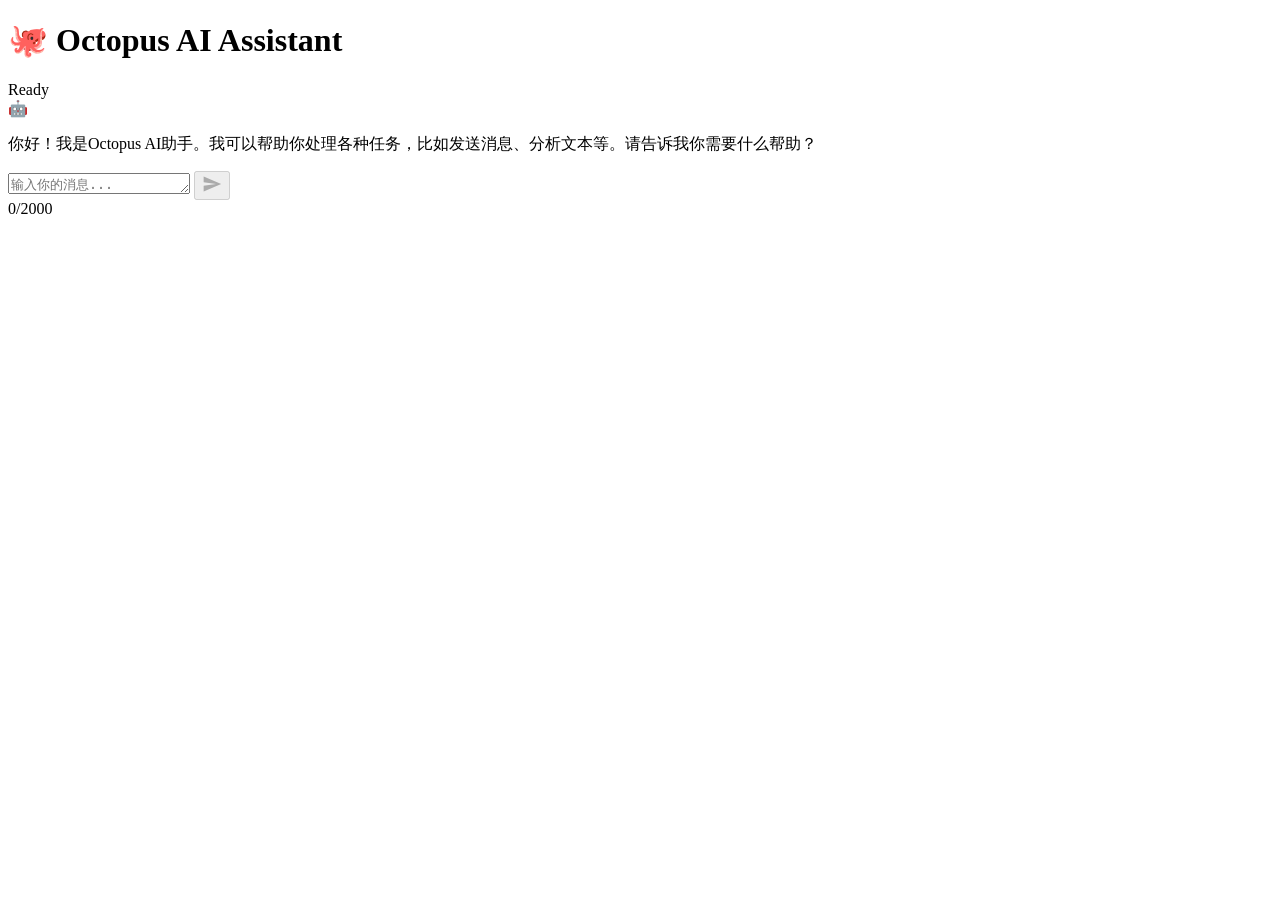
==== agent_provider/octopus/web/index.html @ 231430aa "加入octopus" ====
<!DOCTYPE html>
<html lang="zh-CN">
<head>
    <meta charset="UTF-8">
    <meta name="viewport" content="width=device-width, initial-scale=1.0">
    <title>Octopus AI Assistant</title>
    <link rel="stylesheet" href="/static/styles.css">
    <link href="https://fonts.googleapis.com/css2?family=Inter:wght@300;400;500;600&display=swap" rel="stylesheet">
</head>
<body>
    <div class="container">
        <!-- Header -->
        <header class="header">
            <div class="header-content">
                <h1 class="title">
                    <span class="title-icon">🐙</span>
                    Octopus AI Assistant
                </h1>
                <div class="status-indicator" id="statusIndicator">
                    <span class="status-dot"></span>
                    <span class="status-text">Ready</span>
                </div>
            </div>
        </header>

        <!-- Chat Container -->
        <main class="chat-container">
            <div class="chat-messages" id="chatMessages">
                <!-- Welcome Message -->
                <div class="message assistant-message">
                    <div class="message-avatar">
                        <span>🤖</span>
                    </div>
                    <div class="message-content">
                        <p>你好！我是Octopus AI助手。我可以帮助你处理各种任务，比如发送消息、分析文本等。请告诉我你需要什么帮助？</p>
                    </div>
                </div>
            </div>

            <!-- Input Area -->
            <div class="input-container">
                <div class="input-wrapper">
                    <textarea
                        id="messageInput"
                        placeholder="输入你的消息..."
                        rows="1"
                        maxlength="2000"
                    ></textarea>
                    <button id="sendButton" class="send-button" type="button" aria-label="发送" title="发送" disabled>
                        <svg width="20" height="20" viewBox="0 0 24 24" fill="none" xmlns="http://www.w3.org/2000/svg">
                            <path d="M2 21L23 12L2 3V10L17 12L2 14V21Z" fill="currentColor"/>
                        </svg>
                    </button>
                </div>
                <div class="input-footer">
                    <span class="character-count" id="characterCount">0/2000</span>
                </div>
            </div>
        </main>
    </div>

    <script src="/static/script.js"></script>
</body>
</html>
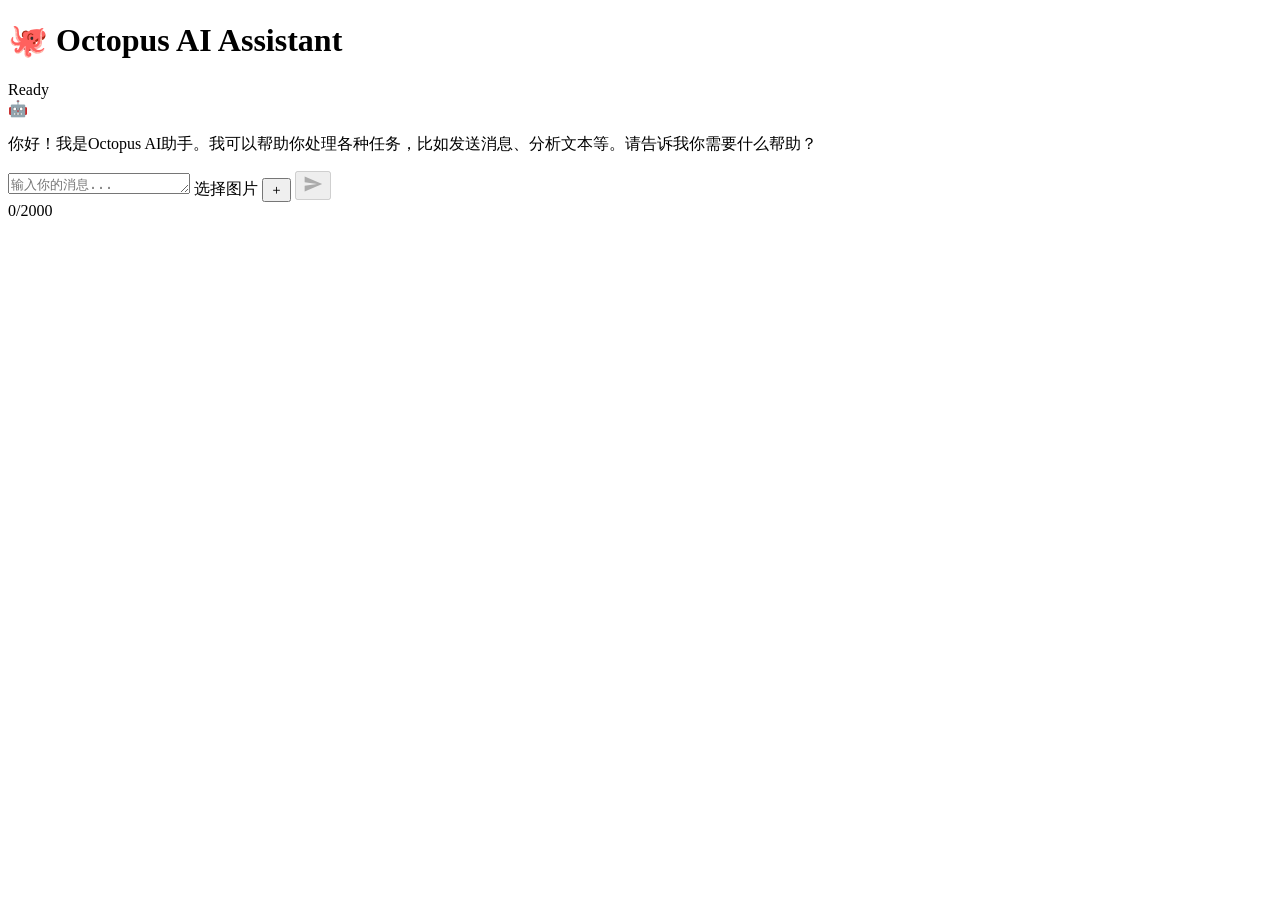
==== commit c82c0fd0: "图片输入ok" ====
--- a/agent_provider/octopus/web/index.html
+++ b/agent_provider/octopus/web/index.html
@@ -46,12 +46,17 @@
                         rows="1"
                         maxlength="2000"
                     ></textarea>
+                    <label for="imageInput" class="sr-only">选择图片</label>
+                    <input id="imageInput" type="file" accept="image/*" title="选择图片" aria-label="选择图片" aria-labelledby="addImageButton" style="position:absolute; left:-9999px; width:1px; height:1px; opacity:0;" />
+                    <button id="addImageButton" class="add-image-button" type="button" aria-label="添加图片" title="添加图片">＋</button>
+                    <span id="imageFileName" class="image-filename"></span>
                     <button id="sendButton" class="send-button" type="button" aria-label="发送" title="发送" disabled>
                         <svg width="20" height="20" viewBox="0 0 24 24" fill="none" xmlns="http://www.w3.org/2000/svg">
                             <path d="M2 21L23 12L2 3V10L17 12L2 14V21Z" fill="currentColor"/>
                         </svg>
                     </button>
                 </div>
+                <div class="image-preview" id="imagePreview" aria-live="polite" aria-label="图片预览"></div>
                 <div class="input-footer">
                     <span class="character-count" id="characterCount">0/2000</span>
                 </div>
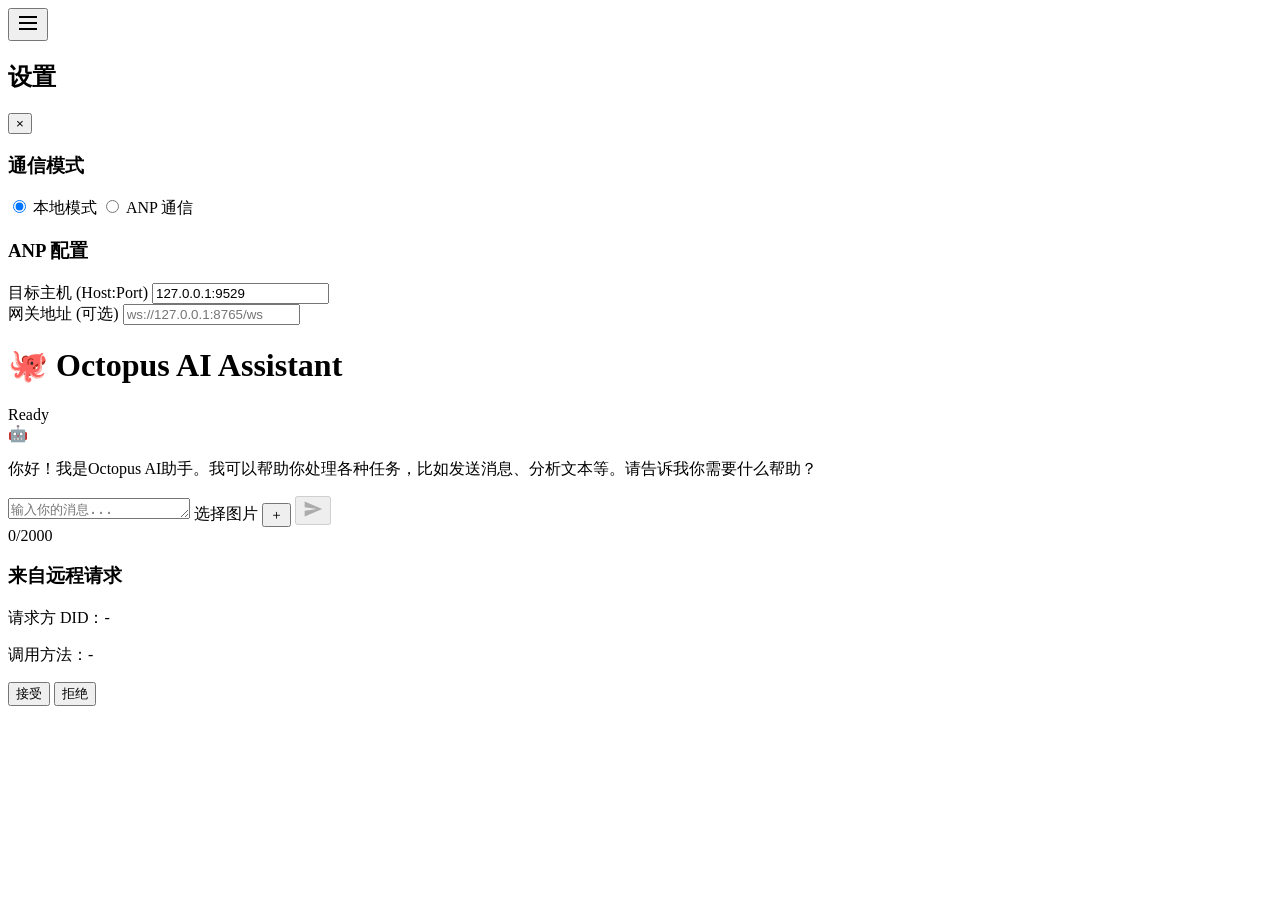
==== commit 47835d3c: "anp-connection" ====
--- a/agent_provider/octopus/web/index.html
+++ b/agent_provider/octopus/web/index.html
@@ -9,61 +9,122 @@
 </head>
 <body>
     <div class="container">
-        <!-- Header -->
-        <header class="header">
-            <div class="header-content">
-                <h1 class="title">
-                    <span class="title-icon">🐙</span>
-                    Octopus AI Assistant
-                </h1>
-                <div class="status-indicator" id="statusIndicator">
-                    <span class="status-dot"></span>
-                    <span class="status-text">Ready</span>
+        <!-- Sidebar Toggle -->
+        <button id="sidebarToggle" class="sidebar-toggle" aria-label="Toggle Settings">
+            <svg width="24" height="24" viewBox="0 0 24 24" fill="none" stroke="currentColor" stroke-width="2">
+                <path d="M3 12h18M3 6h18M3 18h18"/>
+            </svg>
+        </button>
+
+        <!-- Sidebar -->
+        <aside class="sidebar" id="sidebar">
+            <div class="sidebar-header">
+                <h2>设置</h2>
+                <button id="sidebarClose" class="sidebar-close">&times;</button>
+            </div>
+            
+            <div class="sidebar-content">
+                <div class="setting-group">
+                    <h3>通信模式</h3>
+                    <div class="mode-switch">
+                        <label class="radio-label">
+                            <input type="radio" name="mode" value="local" checked>
+                            <span class="radio-custom"></span>
+                            <span>本地模式</span>
+                        </label>
+                        <label class="radio-label">
+                            <input type="radio" name="mode" value="anp">
+                            <span class="radio-custom"></span>
+                            <span>ANP 通信</span>
+                        </label>
+                    </div>
                 </div>
-            </div>
-        </header>
 
-        <!-- Chat Container -->
-        <main class="chat-container">
-            <div class="chat-messages" id="chatMessages">
-                <!-- Welcome Message -->
-                <div class="message assistant-message">
-                    <div class="message-avatar">
-                        <span>🤖</span>
+                <div id="anpSettings" class="setting-group hidden">
+                    <h3>ANP 配置</h3>
+                    <div class="input-group">
+                        <label for="targetHost">目标主机 (Host:Port)</label>
+                        <input type="text" id="targetHost" placeholder="127.0.0.1:9529" value="127.0.0.1:9529">
                     </div>
-                    <div class="message-content">
-                        <p>你好！我是Octopus AI助手。我可以帮助你处理各种任务，比如发送消息、分析文本等。请告诉我你需要什么帮助？</p>
+                    <div class="input-group">
+                        <label for="gatewayUrl">网关地址 (可选)</label>
+                        <input type="text" id="gatewayUrl" placeholder="ws://127.0.0.1:8765/ws">
                     </div>
                 </div>
             </div>
+        </aside>
 
-            <!-- Input Area -->
-            <div class="input-container">
-                <div class="input-wrapper">
-                    <textarea
-                        id="messageInput"
-                        placeholder="输入你的消息..."
-                        rows="1"
-                        maxlength="2000"
-                    ></textarea>
-                    <label for="imageInput" class="sr-only">选择图片</label>
-                    <input id="imageInput" type="file" accept="image/*" title="选择图片" aria-label="选择图片" aria-labelledby="addImageButton" style="position:absolute; left:-9999px; width:1px; height:1px; opacity:0;" />
-                    <button id="addImageButton" class="add-image-button" type="button" aria-label="添加图片" title="添加图片">＋</button>
-                    <span id="imageFileName" class="image-filename"></span>
-                    <button id="sendButton" class="send-button" type="button" aria-label="发送" title="发送" disabled>
-                        <svg width="20" height="20" viewBox="0 0 24 24" fill="none" xmlns="http://www.w3.org/2000/svg">
-                            <path d="M2 21L23 12L2 3V10L17 12L2 14V21Z" fill="currentColor"/>
-                        </svg>
-                    </button>
+        <!-- Main Content Wrapper -->
+        <div class="main-content">
+            <!-- Header -->
+            <header class="header">
+                <div class="header-content">
+                    <h1 class="title">
+                        <span class="title-icon">🐙</span>
+                        Octopus AI Assistant
+                    </h1>
+                    <div class="status-indicator" id="statusIndicator">
+                        <span class="status-dot"></span>
+                        <span class="status-text">Ready</span>
+                    </div>
                 </div>
-                <div class="image-preview" id="imagePreview" aria-live="polite" aria-label="图片预览"></div>
-                <div class="input-footer">
-                    <span class="character-count" id="characterCount">0/2000</span>
+            </header>
+    
+            <!-- Chat Container -->
+            <main class="chat-container">
+                <div class="chat-messages" id="chatMessages">
+                    <!-- Welcome Message -->
+                    <div class="message assistant-message">
+                        <div class="message-avatar">
+                            <span>🤖</span>
+                        </div>
+                        <div class="message-content">
+                            <p>你好！我是Octopus AI助手。我可以帮助你处理各种任务，比如发送消息、分析文本等。请告诉我你需要什么帮助？</p>
+                        </div>
+                    </div>
                 </div>
-            </div>
-        </main>
+    
+                <!-- Input Area -->
+                <div class="input-container">
+                    <div class="input-wrapper">
+                        <textarea
+                            id="messageInput"
+                            placeholder="输入你的消息..."
+                            rows="1"
+                            maxlength="2000"
+                        ></textarea>
+                        <label for="imageInput" class="sr-only">选择图片</label>
+                        <input id="imageInput" type="file" accept="image/*" title="选择图片" aria-label="选择图片" aria-labelledby="addImageButton" style="position:absolute; left:-9999px; width:1px; height:1px; opacity:0;" />
+                        <button id="addImageButton" class="add-image-button" type="button" aria-label="添加图片" title="添加图片">＋</button>
+                        <span id="imageFileName" class="image-filename"></span>
+                        <button id="sendButton" class="send-button" type="button" aria-label="发送" title="发送" disabled>
+                            <svg width="20" height="20" viewBox="0 0 24 24" fill="none" xmlns="http://www.w3.org/2000/svg">
+                                <path d="M2 21L23 12L2 3V10L17 12L2 14V21Z" fill="currentColor"/>
+                            </svg>
+                        </button>
+                    </div>
+                    <div class="image-preview" id="imagePreview" aria-live="polite" aria-label="图片预览"></div>
+                    <div class="input-footer">
+                        <span class="character-count" id="characterCount">0/2000</span>
+                    </div>
+                </div>
+            </main>
+        </div>
     </div>
 
     <script src="/static/script.js"></script>
+    <!-- Consent modal template -->
+    <div id="consentModal" class="consent-modal hidden">
+        <div class="consent-dialog">
+            <h3>来自远程请求</h3>
+            <p id="consentDid">请求方 DID：-</p>
+            <p id="consentMethod">调用方法：-</p>
+            <pre id="consentParams" class="consent-params"></pre>
+            <div class="consent-actions">
+                <button id="consentAccept" class="btn-accept">接受</button>
+                <button id="consentReject" class="btn-reject">拒绝</button>
+            </div>
+        </div>
+    </div>
 </body>
 </html>
